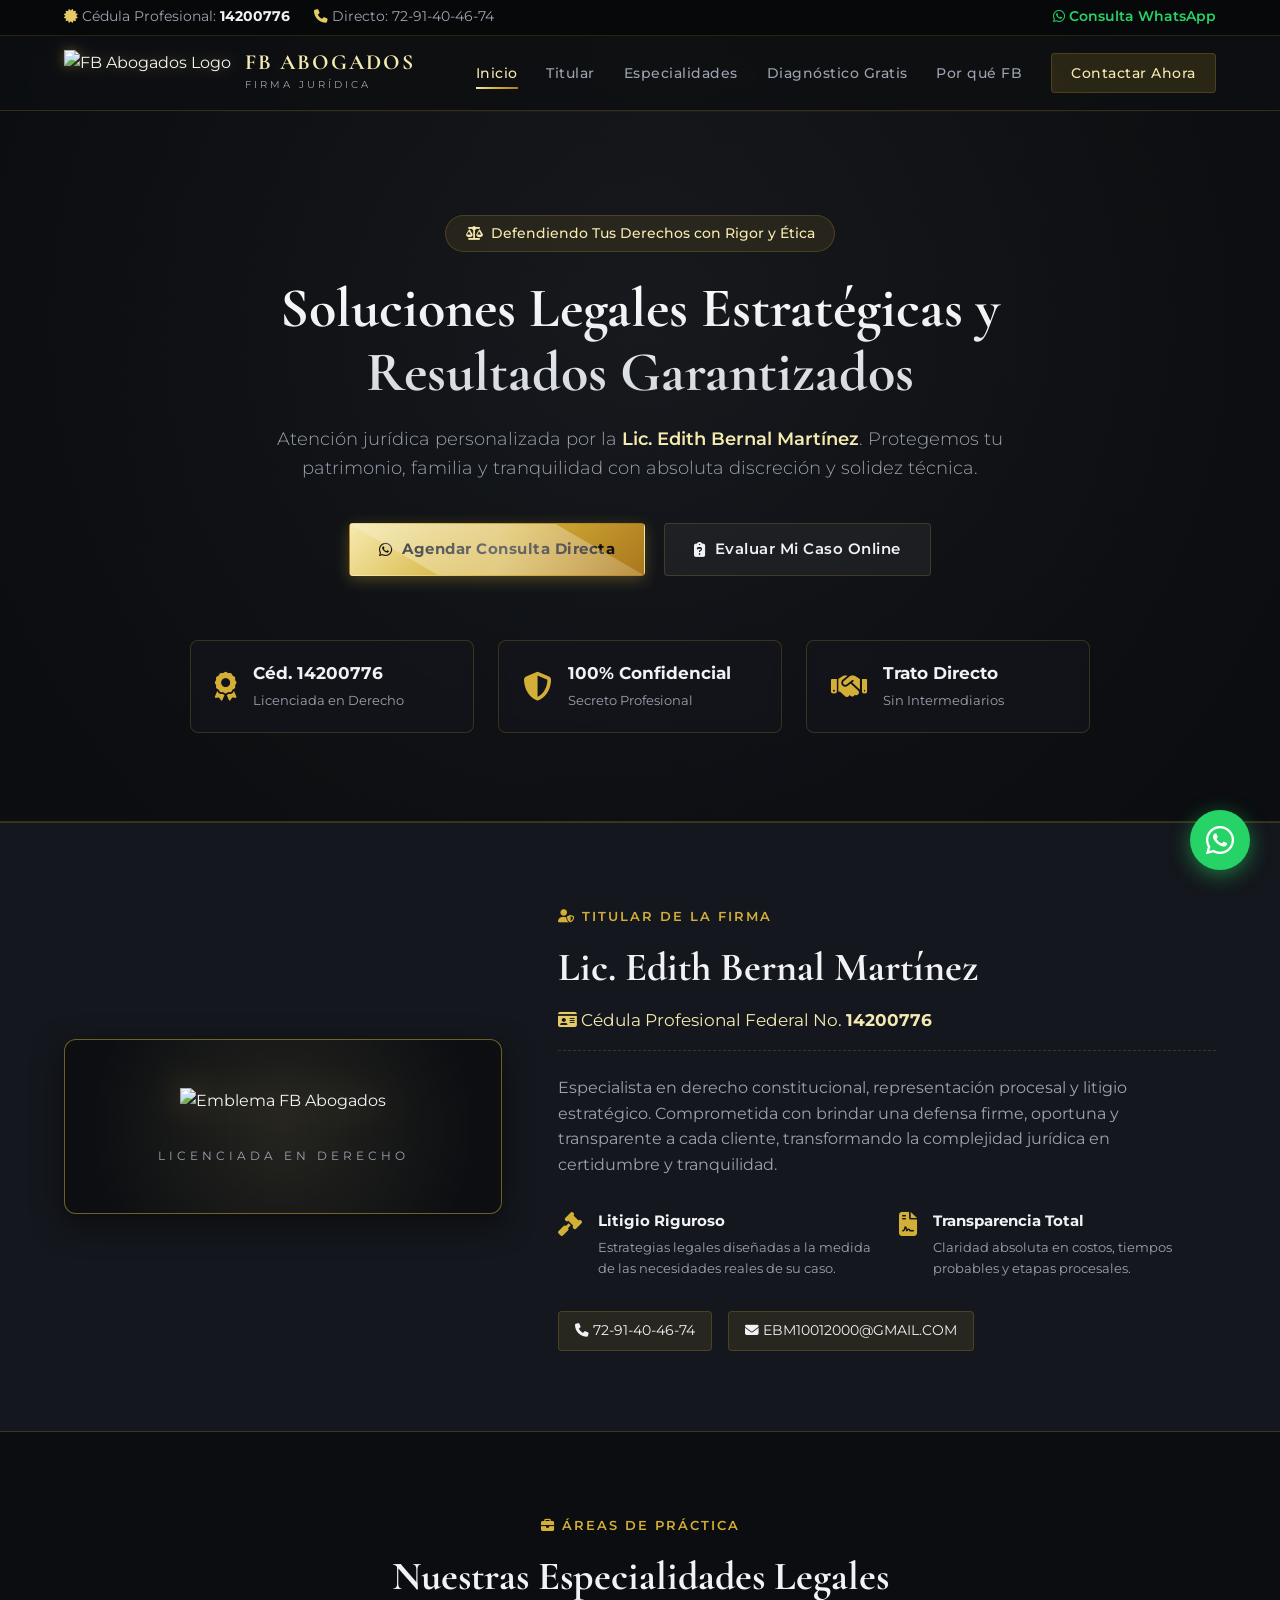
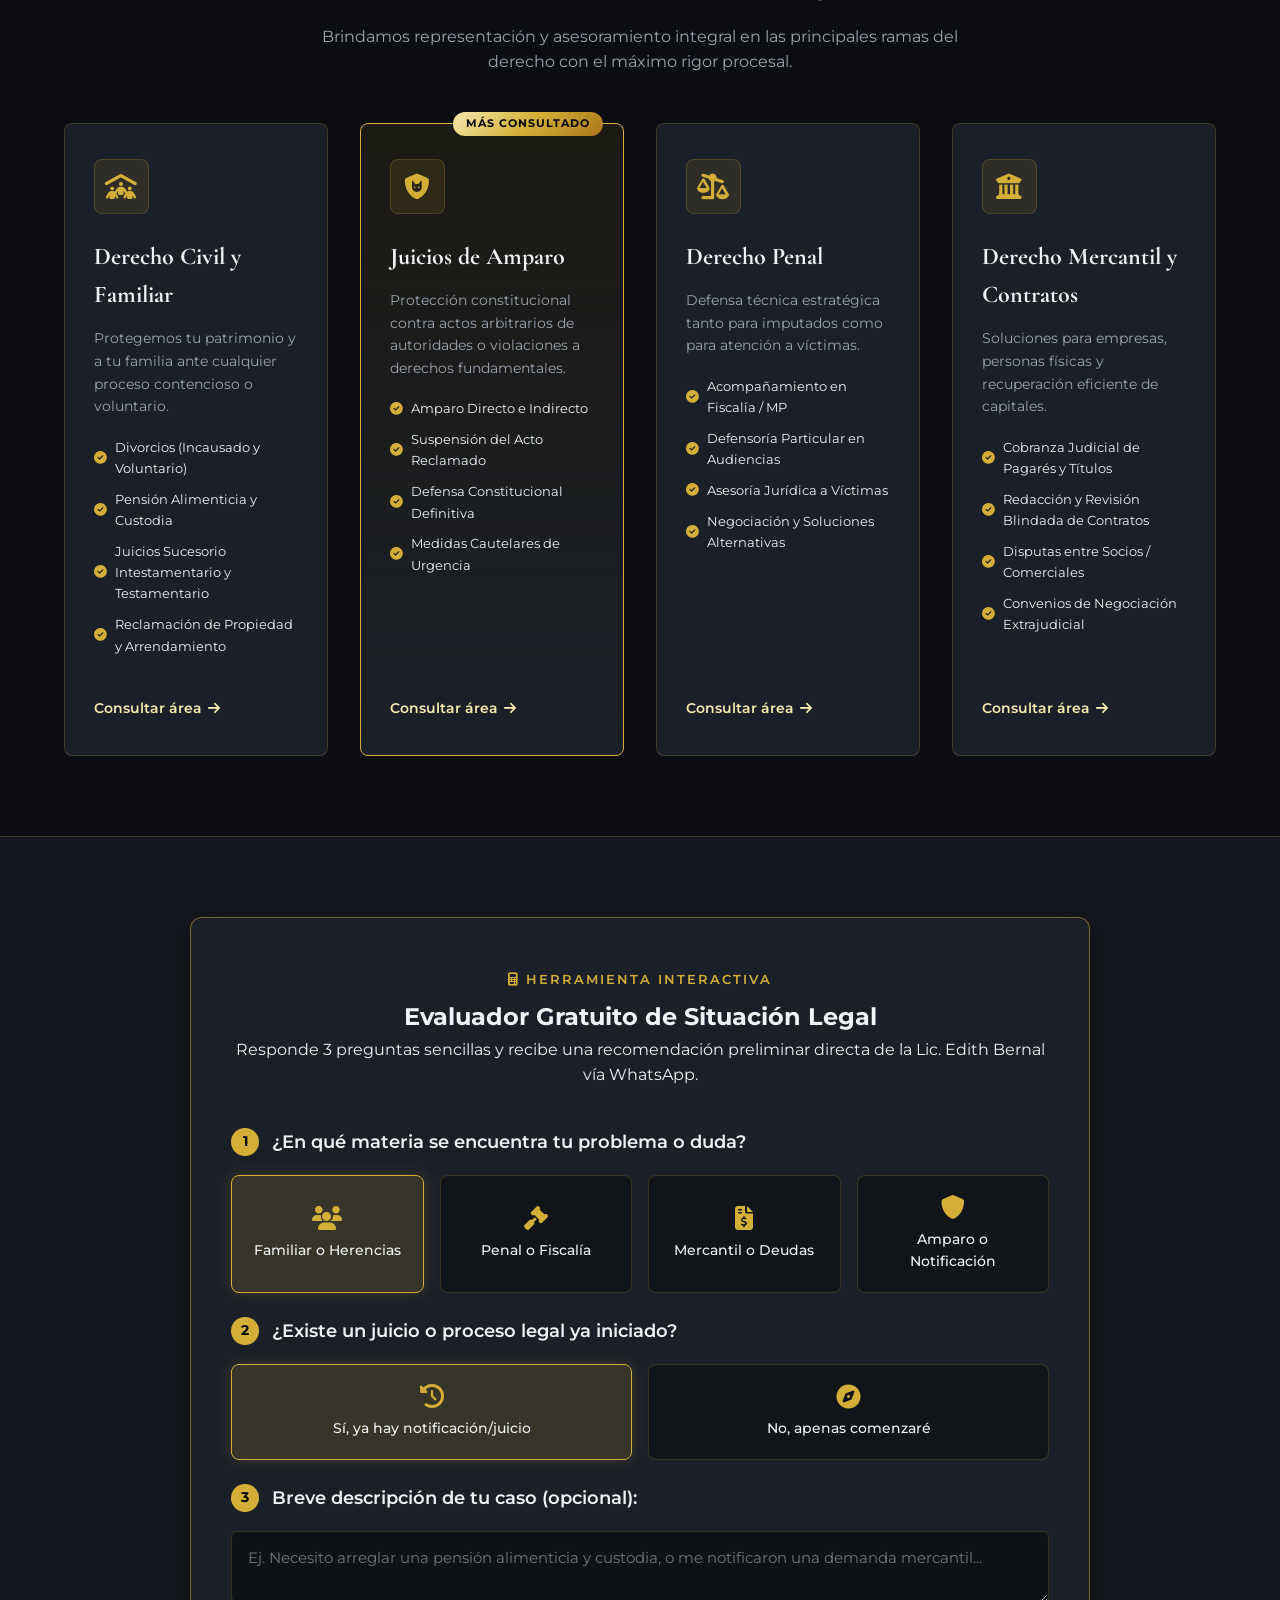
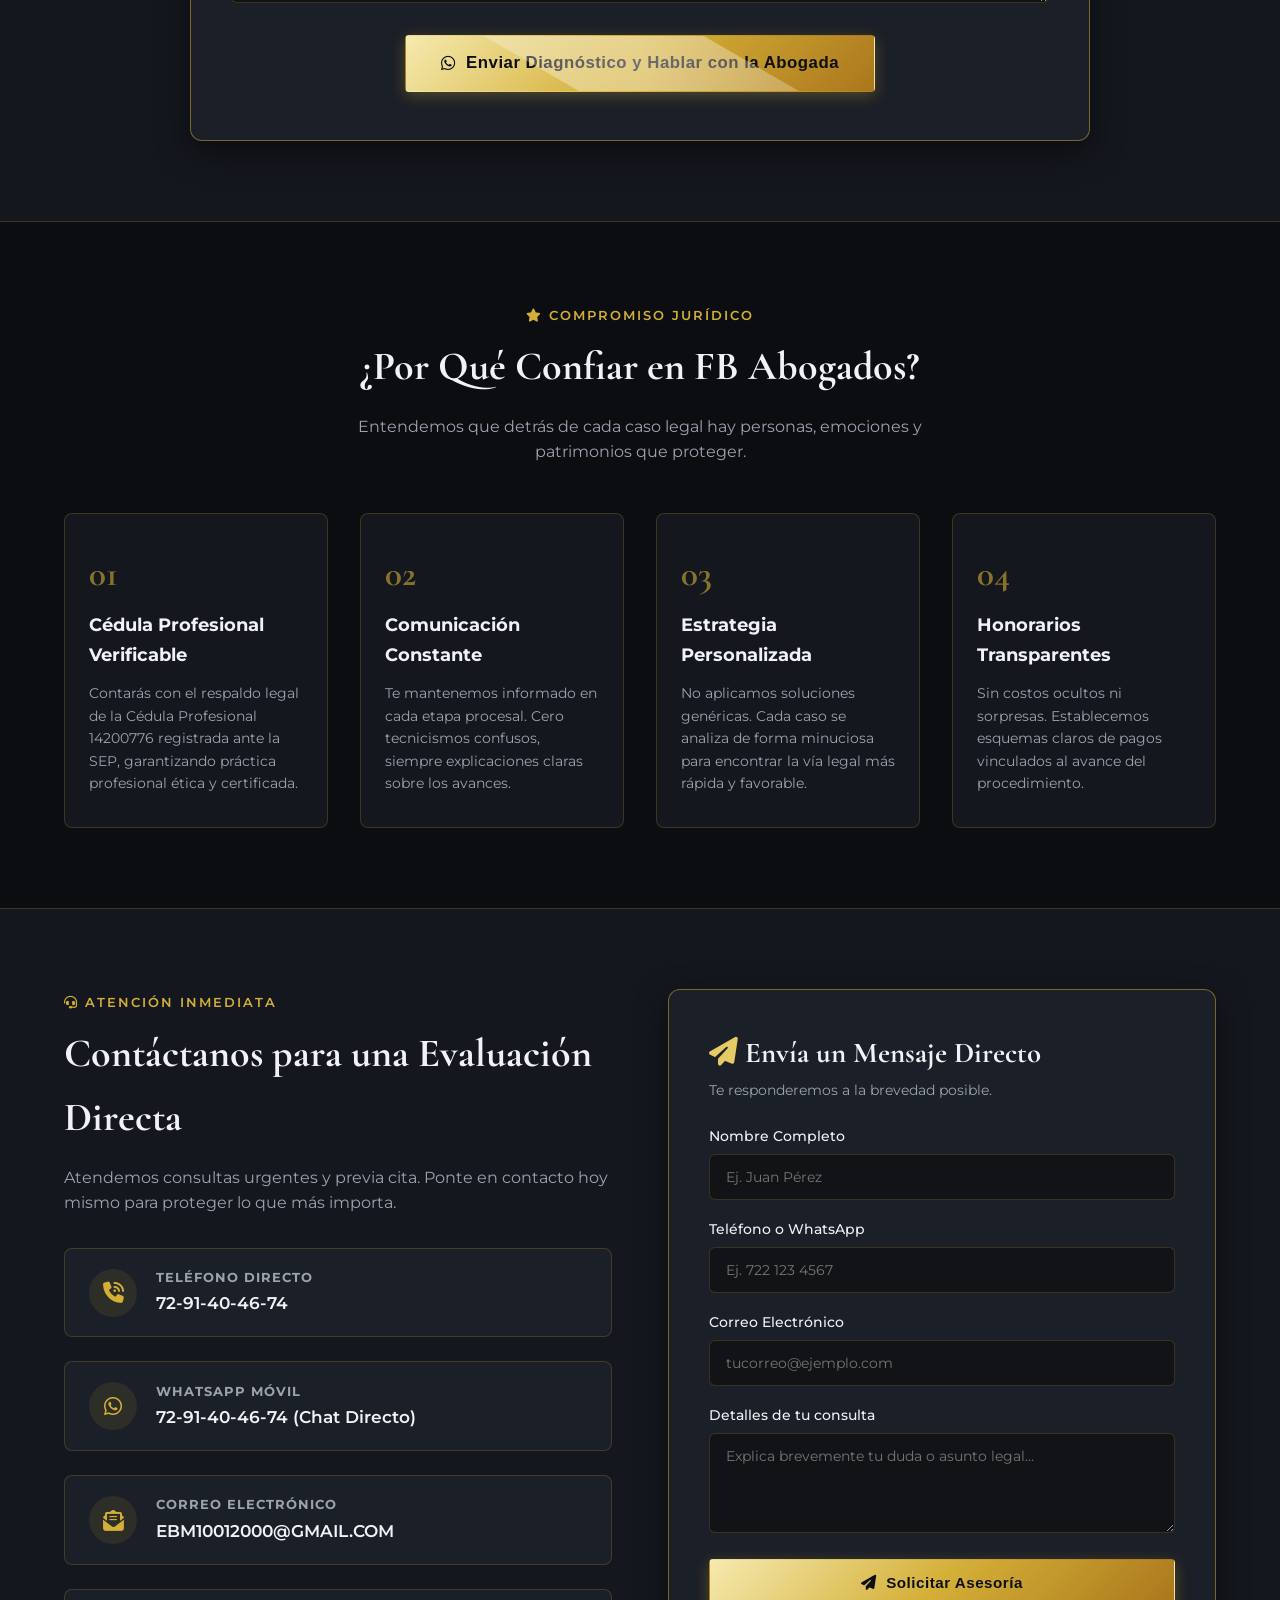
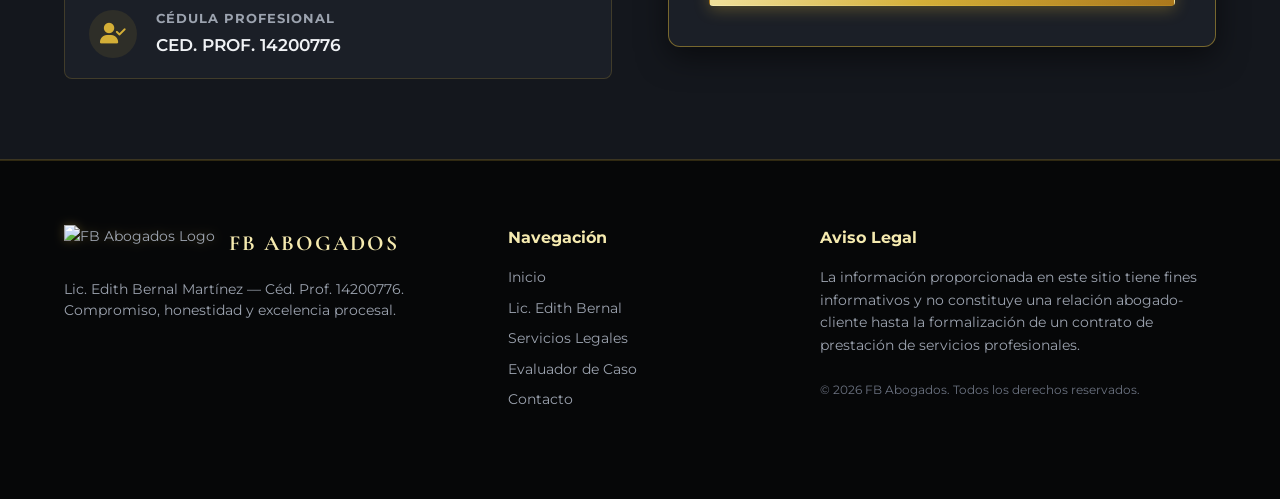
==== preview-logo.html @ 3f043f26 "Add files via upload" ====
<!DOCTYPE html>
<html lang="es">
<head>
    <meta charset="UTF-8">
    <meta name="viewport" content="width=device-width, initial-scale=1.0">
    <meta http-equiv="refresh" content="0;url=index.html">
    <title>FB Abogados | Firma Jurídica</title>
    <script>window.location.href = 'index.html';</script>
    
    <link href="https://fonts.googleapis.com/css2?family=Cinzel:wght@600;700&family=Cormorant+Garamond:wght@600&family=Montserrat:wght@400;600&display=swap" rel="stylesheet">
    
    <style>
        body {
            background-color: #0b0d10;
            background-image: 
                radial-gradient(circle at 50% 0%, rgba(212, 175, 55, 0.15) 0%, transparent 60%),
                radial-gradient(circle at 85% 40%, rgba(170, 119, 28, 0.08) 0%, transparent 50%),
                radial-gradient(circle at 15% 85%, rgba(212, 175, 55, 0.08) 0%, transparent 50%),
                repeating-linear-gradient(45deg, rgba(255, 255, 255, 0.012) 0px, rgba(255, 255, 255, 0.012) 2px, transparent 2px, transparent 5px),
                radial-gradient(ellipse at center, #13171f 0%, #08090c 100%);
            background-attachment: fixed;
            color: #ffffff;
            font-family: 'Montserrat', sans-serif;
            display: flex;
            flex-direction: column;
            align-items: center;
            justify-content: center;
            min-height: 100vh;
            margin: 0;
            padding: 30px 20px;
        }

        h1 {
            font-family: 'Cormorant Garamond', serif;
            color: #d4af37;
            margin-bottom: 5px;
            font-size: 2.4rem;
            text-align: center;
        }

        p {
            color: #9ca3af;
            margin-bottom: 35px;
            font-size: 1rem;
            text-align: center;
            max-width: 650px;
        }

        .preview-grid {
            display: grid;
            grid-template-columns: repeat(auto-fit, minmax(320px, 1fr));
            gap: 30px;
            width: 100%;
            max-width: 1000px;
        }

        .card {
            background: #12151c;
            border: 1px solid rgba(212, 175, 55, 0.35);
            border-radius: 14px;
            padding: 30px;
            text-align: center;
            box-shadow: 0 15px 35px rgba(0,0,0,0.6);
            display: flex;
            flex-direction: column;
            align-items: center;
            justify-content: center;
        }

        .card h3 {
            color: #f3e5ab;
            font-size: 1.05rem;
            margin-bottom: 20px;
            letter-spacing: 1px;
            text-transform: uppercase;
        }

        .logo-img {
            max-width: 320px;
            width: 100%;
            height: auto;
            border-radius: 8px;
            mix-blend-mode: screen;
            filter: drop-shadow(0 0 22px rgba(212, 175, 55, 0.45));
        }

        .btn-back {
            margin-top: 40px;
            background: linear-gradient(135deg, #f5eaaf 0%, #d4af37 50%, #aa771c 100%);
            color: #000;
            font-weight: 700;
            padding: 14px 32px;
            text-decoration: none;
            border-radius: 6px;
            box-shadow: 0 4px 20px rgba(212, 175, 55, 0.4);
            transition: all 0.3s ease;
        }

        .btn-back:hover {
            filter: brightness(1.15);
            transform: scale(1.03);
        }
    </style>
</head>
<body>

    <h1>FB ABOGADOS</h1>
    <p>Despacho Jurídico Especializado — Lic. Edith Bernal Martínez</p>

    <div class="preview-grid">
        <div class="card">
            <h3>FB ABOGADOS</h3>
            <img src="file:///C:/Users/Alets/.gemini/antigravity-ide/brain/7c1acc3b-c864-485b-8dee-1d00de0f0387/logo_gold_pure_black_1784863519849.png" alt="FB Abogados Logo" class="logo-img">
        </div>
    </div>

    <a href="index.html" class="btn-back">Ver Sitio Web Completo →</a>

</body>
</html>
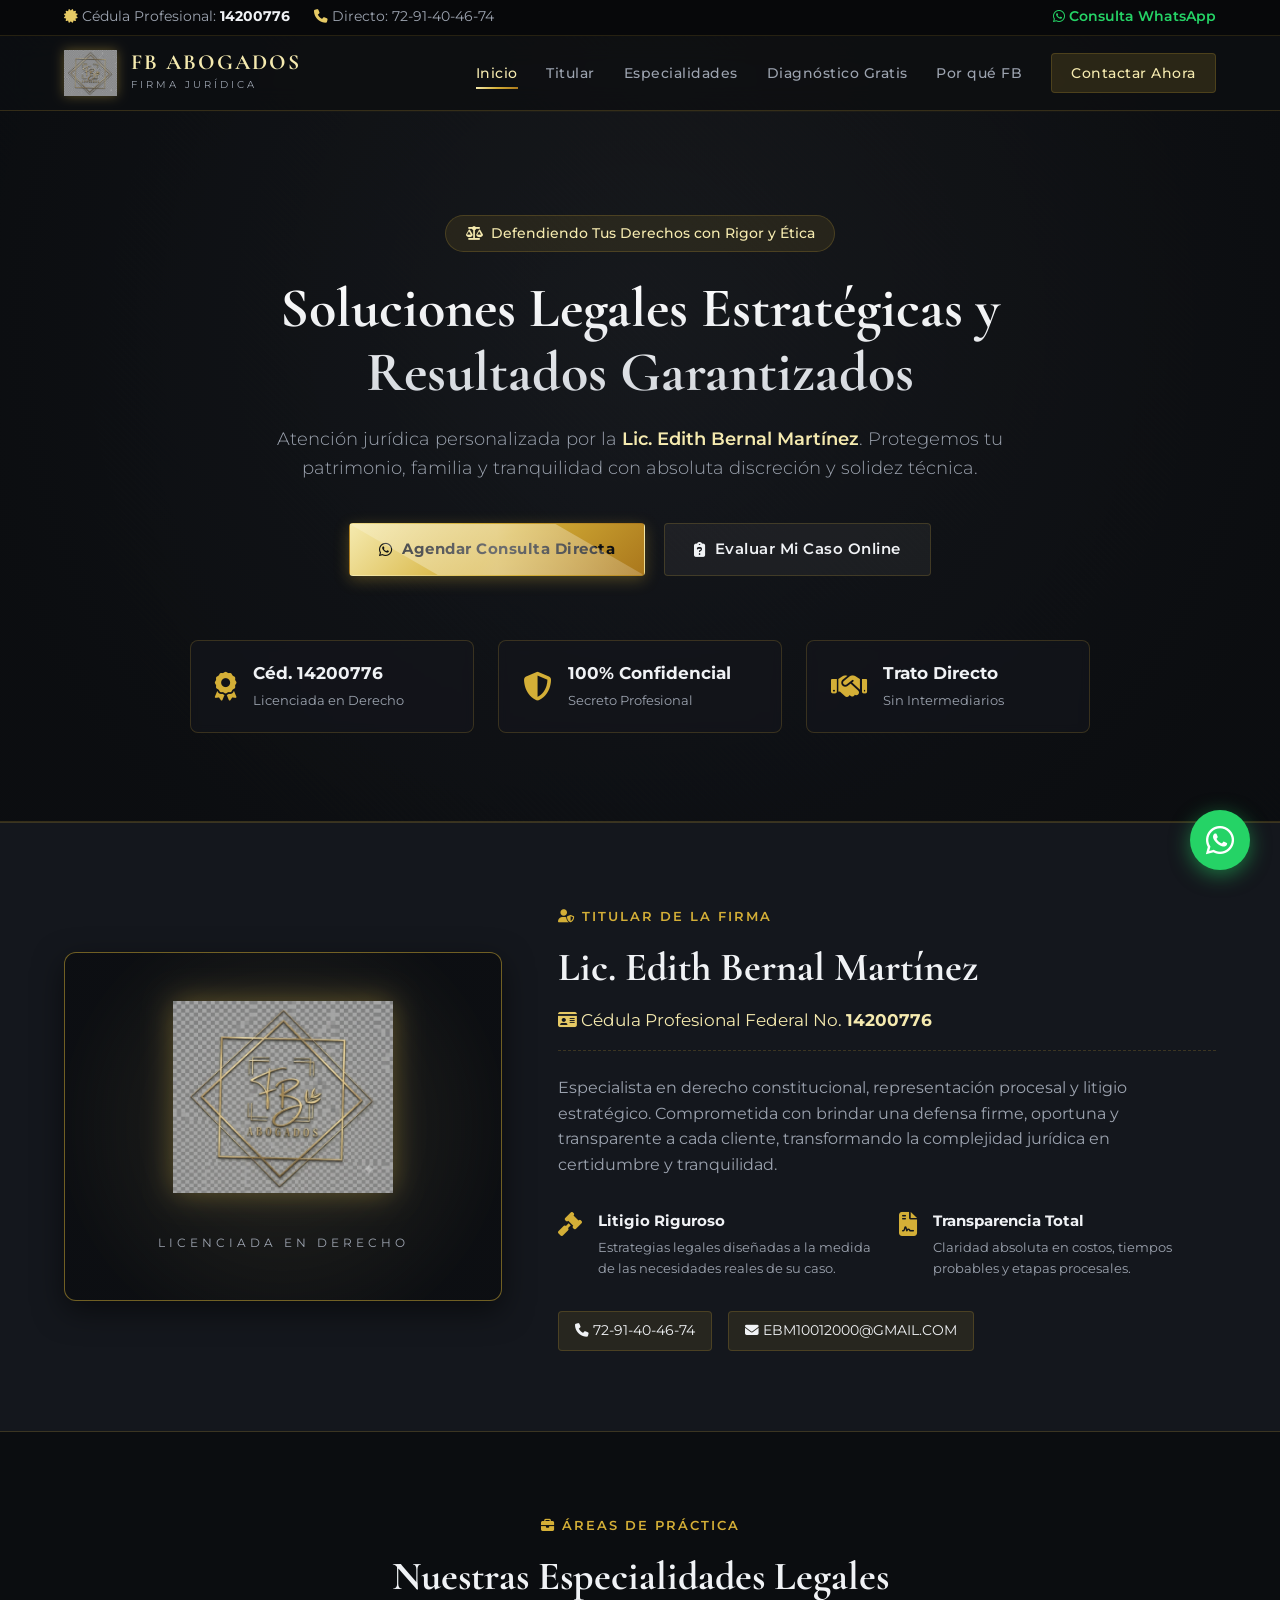
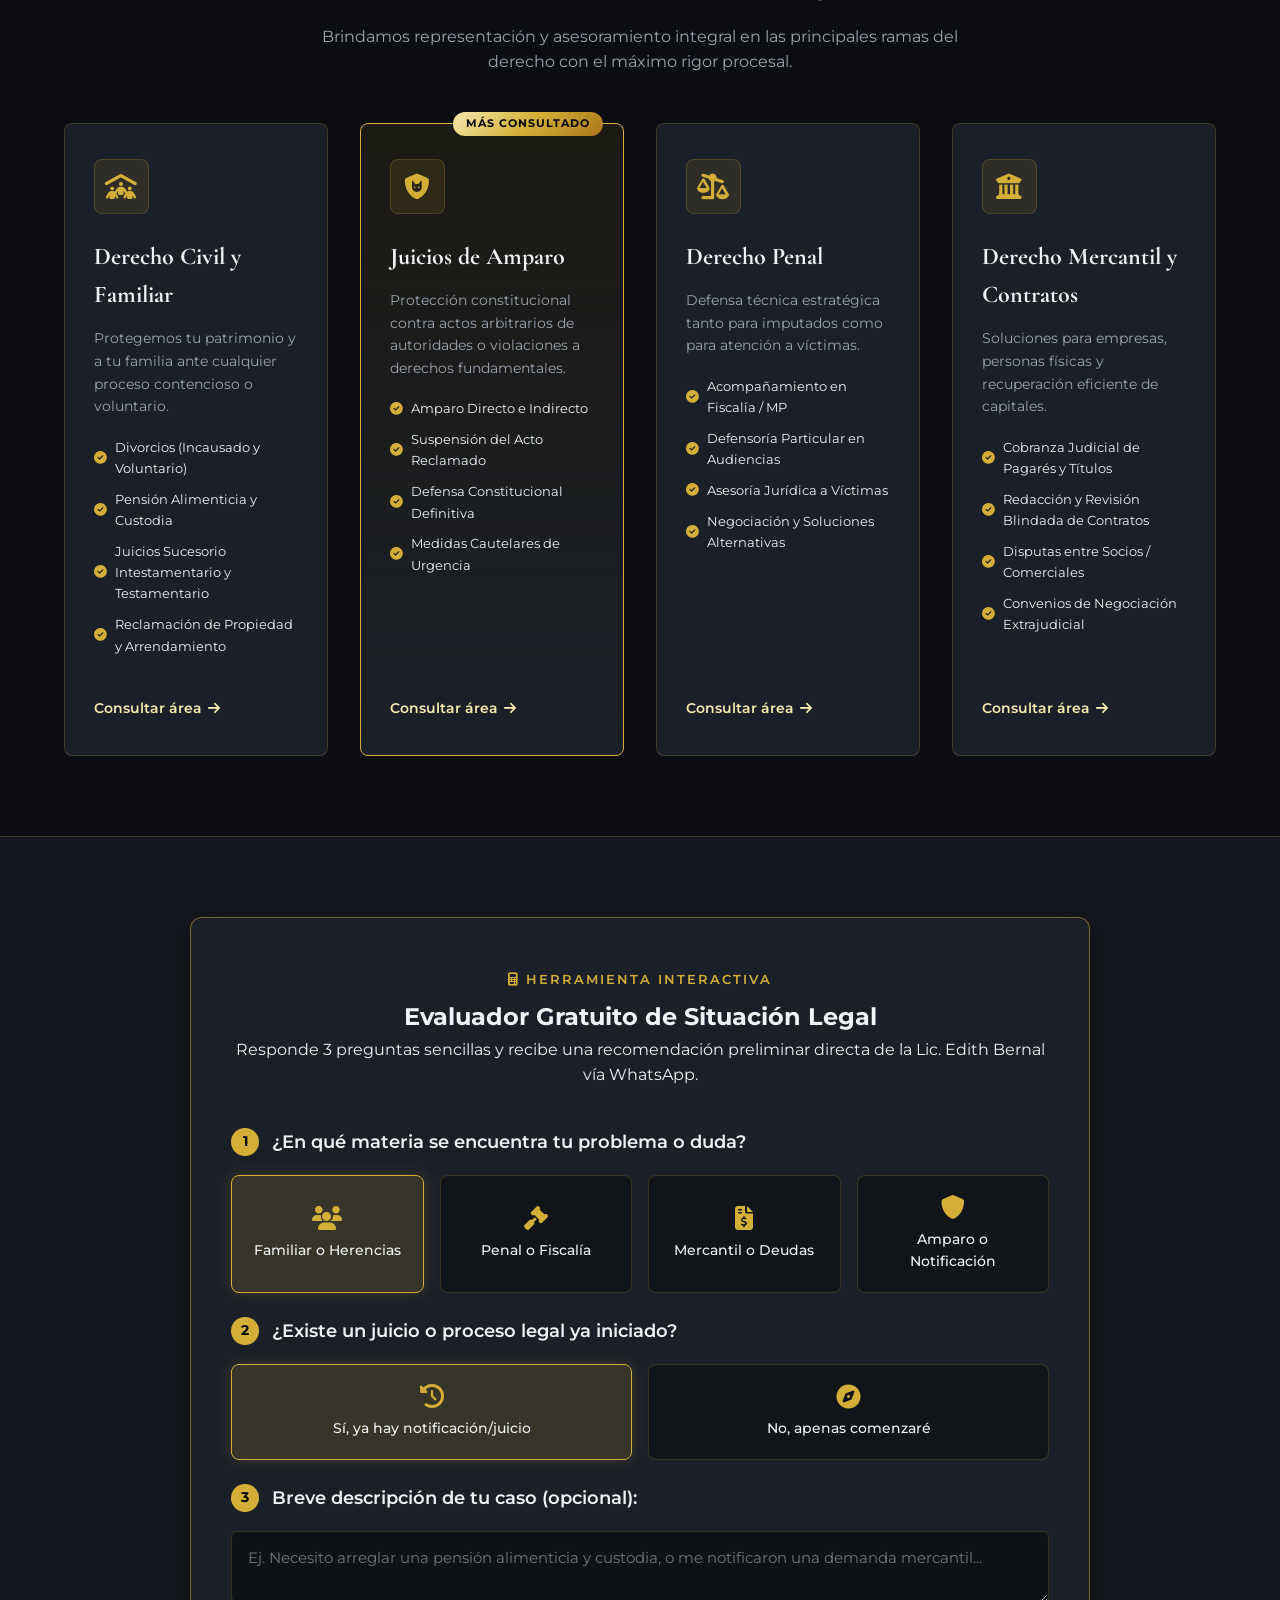
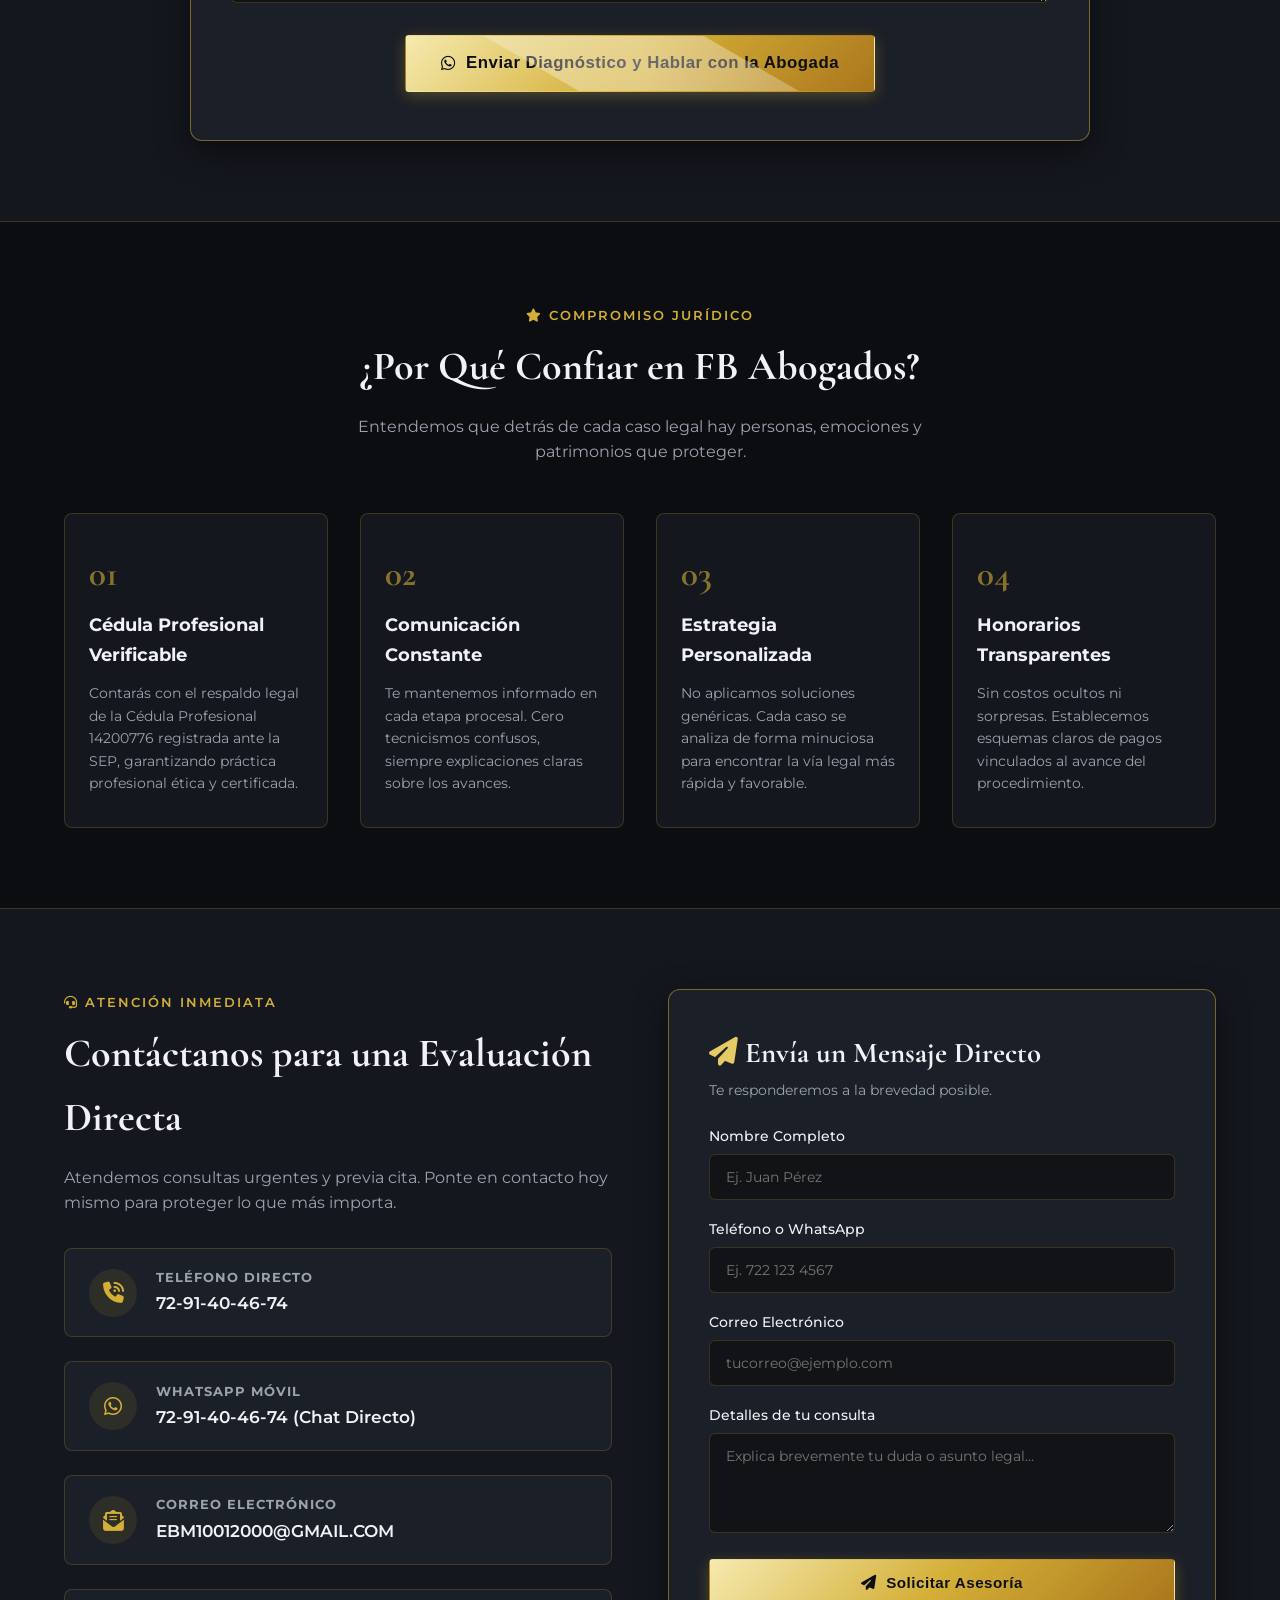
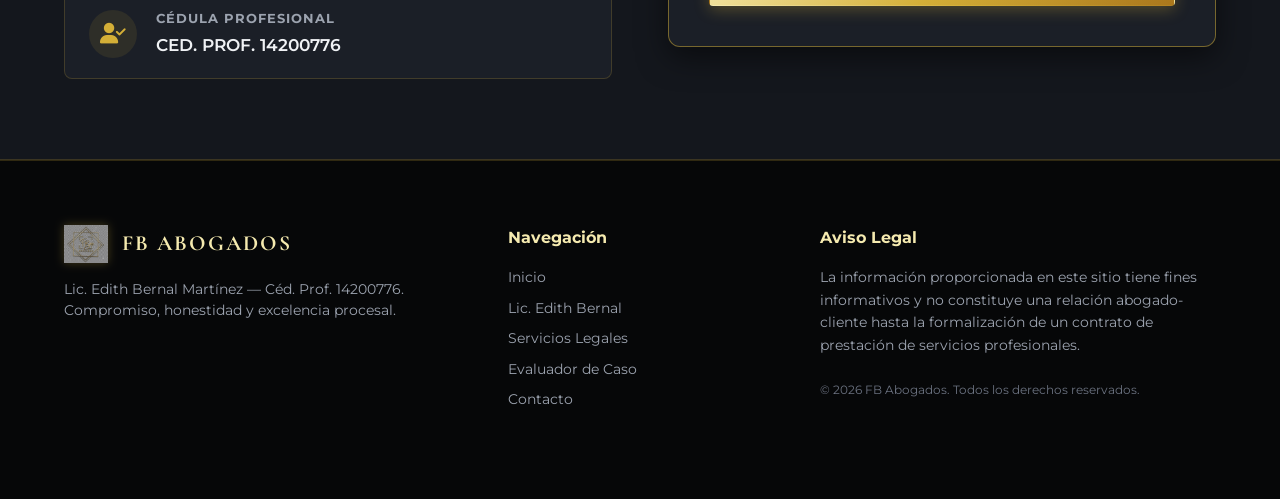
==== commit 25d06df6: "Add files via upload" ====
--- a/preview-logo.html
+++ b/preview-logo.html
@@ -110,7 +110,7 @@
     <div class="preview-grid">
         <div class="card">
             <h3>FB ABOGADOS</h3>
-            <img src="file:///C:/Users/Alets/.gemini/antigravity-ide/brain/7c1acc3b-c864-485b-8dee-1d00de0f0387/logo_gold_pure_black_1784863519849.png" alt="FB Abogados Logo" class="logo-img">
+            <img src="assets/logo.png" onerror="this.onerror=null; this.src='assets/logo.jpeg'; this.onerror=function(){this.src='logo.png'; this.onerror=function(){this.src='logo.jpeg';}};" alt="FB Abogados Logo" class="logo-img">
         </div>
     </div>
 
